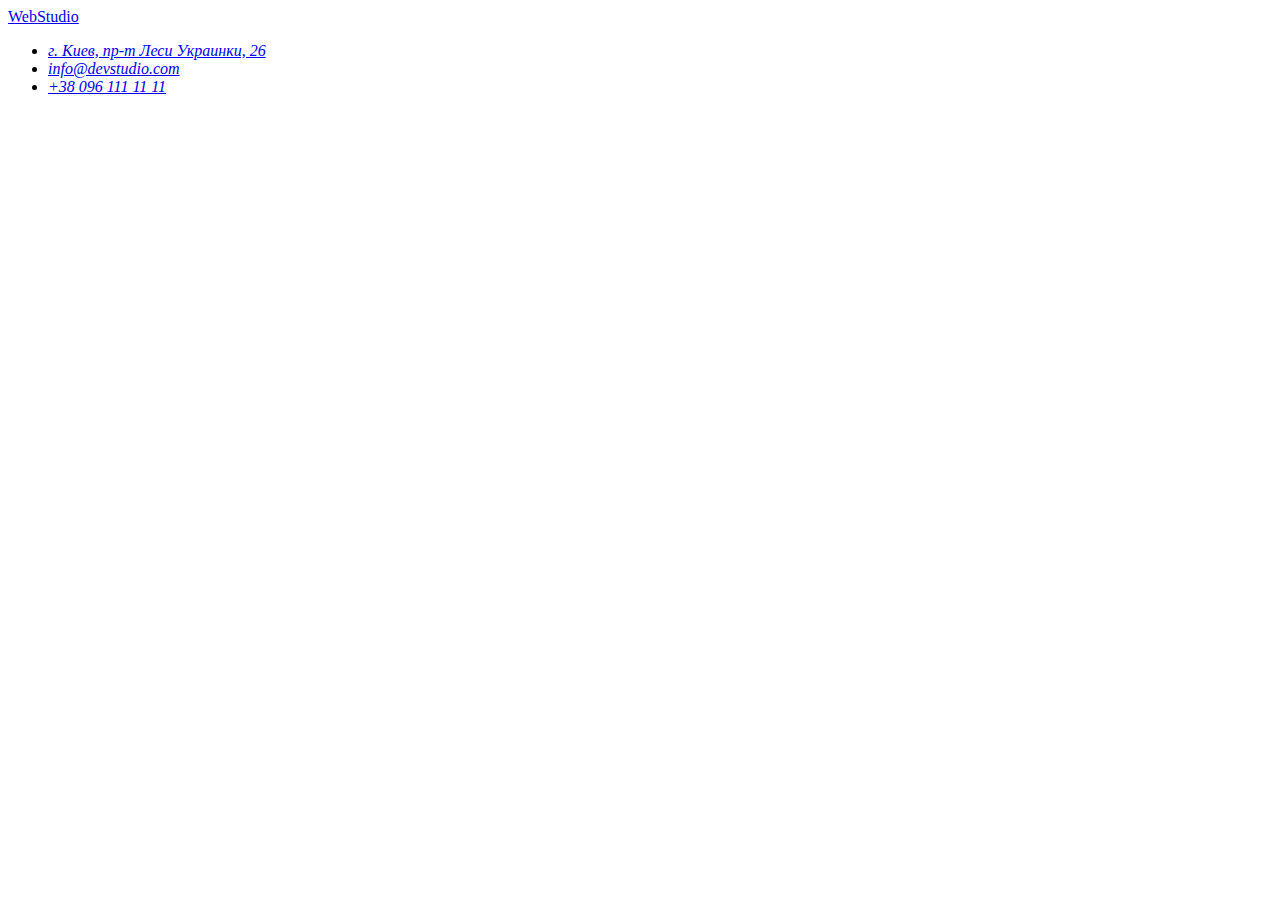
==== portfolio.html @ d76a7198 "Формує репозиторій 2 ДЗ, добавляє сторінку Портфолио" ====
<!DOCTYPE html>
<html lang="ru">

<head>
    <meta charset="UTF-8">
    <link rel="stylesheet" href="./css/styles.css" />
    <meta http-equiv="X-UA-Compatible" content="IE=edge">
    <meta name="viewport" content="width=device-width, initial-scale=1.0">
    <title>Веб-студия</title>
</head>


    <footer>
        <a href="index.html">WebStudio</a>
        <address>
            <ul>
                <li>
                    <a href="https://goo.gl/maps/eZaEBdZkiq7512ZRA">г. Киев, пр-т Леси Украинки, 26</a>
                </li>
                <li>
                    <a href="mailto:info@devstudio.com">info@devstudio.com</a>
                </li>
                <li>
                    <a href="tel:+380961111111">+38 096 111 11 11</a>
                </li>
            </ul>
        </address>
    </footer>
    </body>
    
    </html>
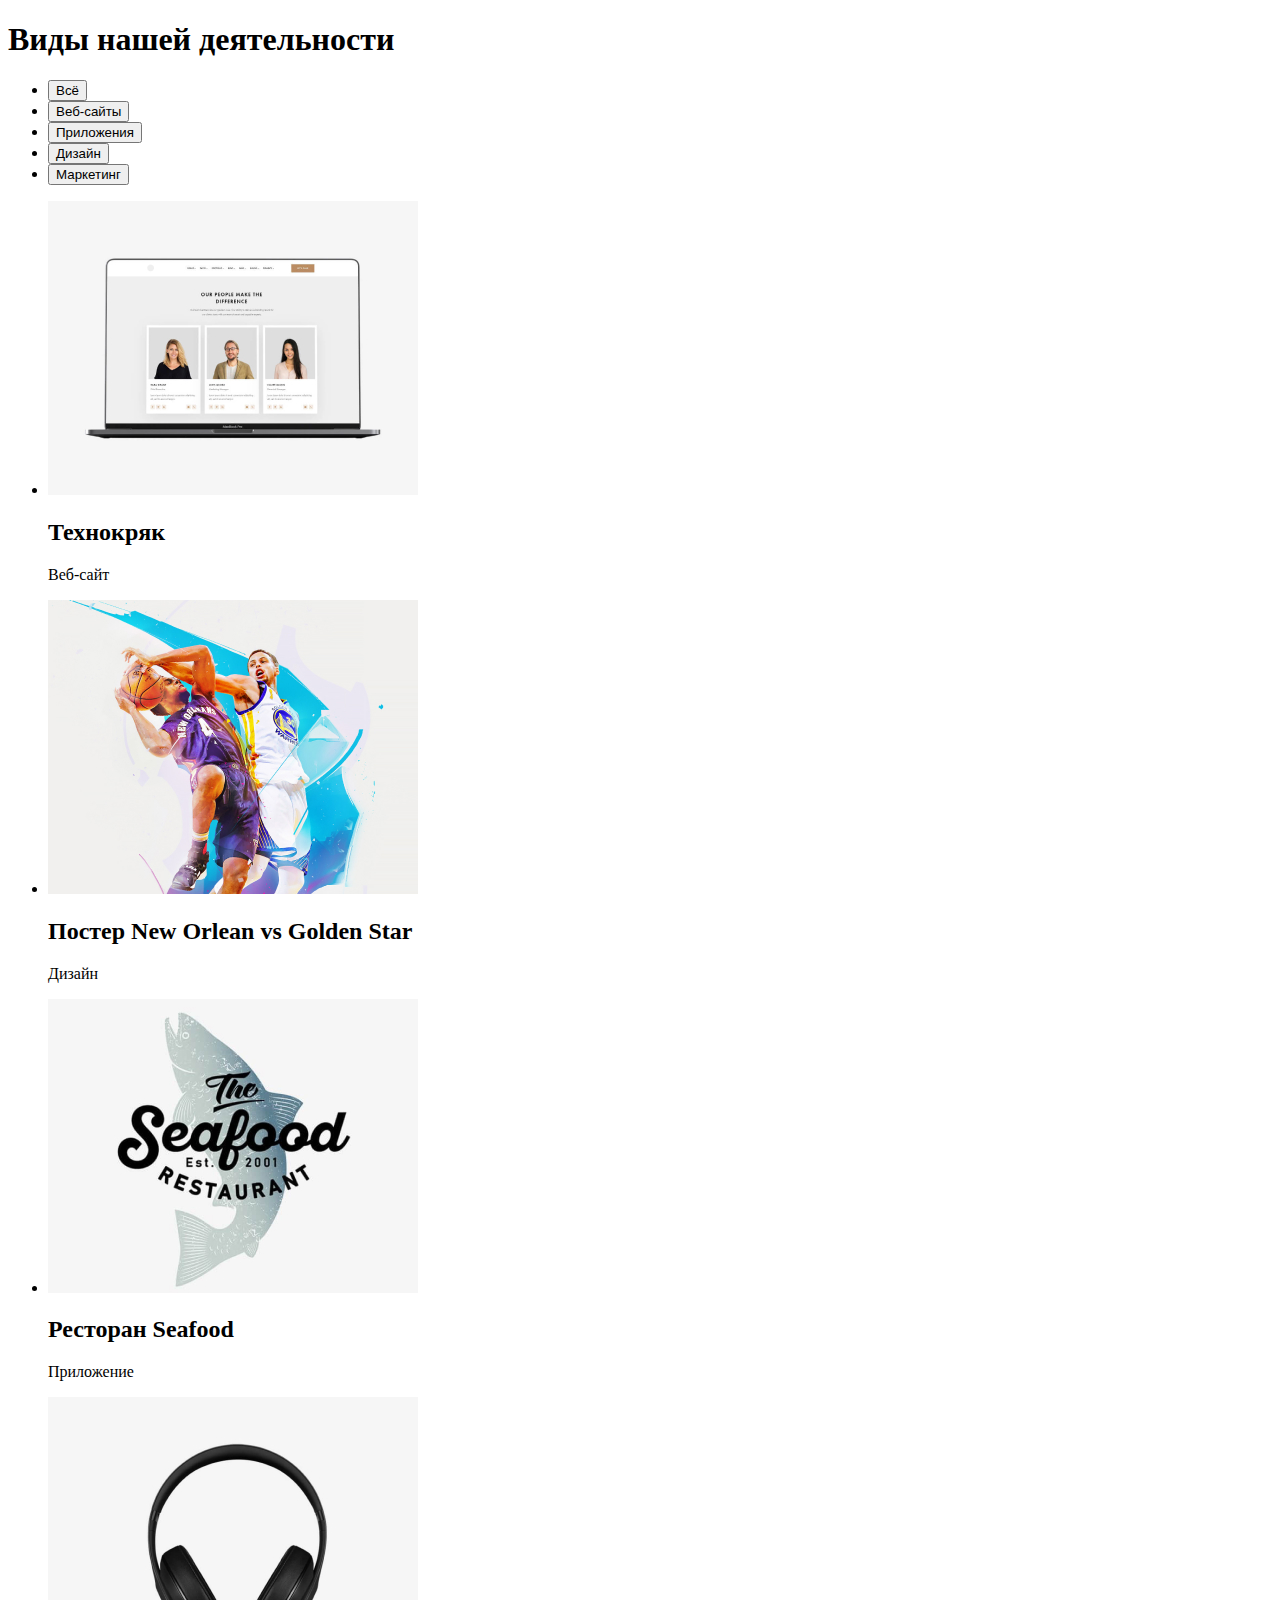
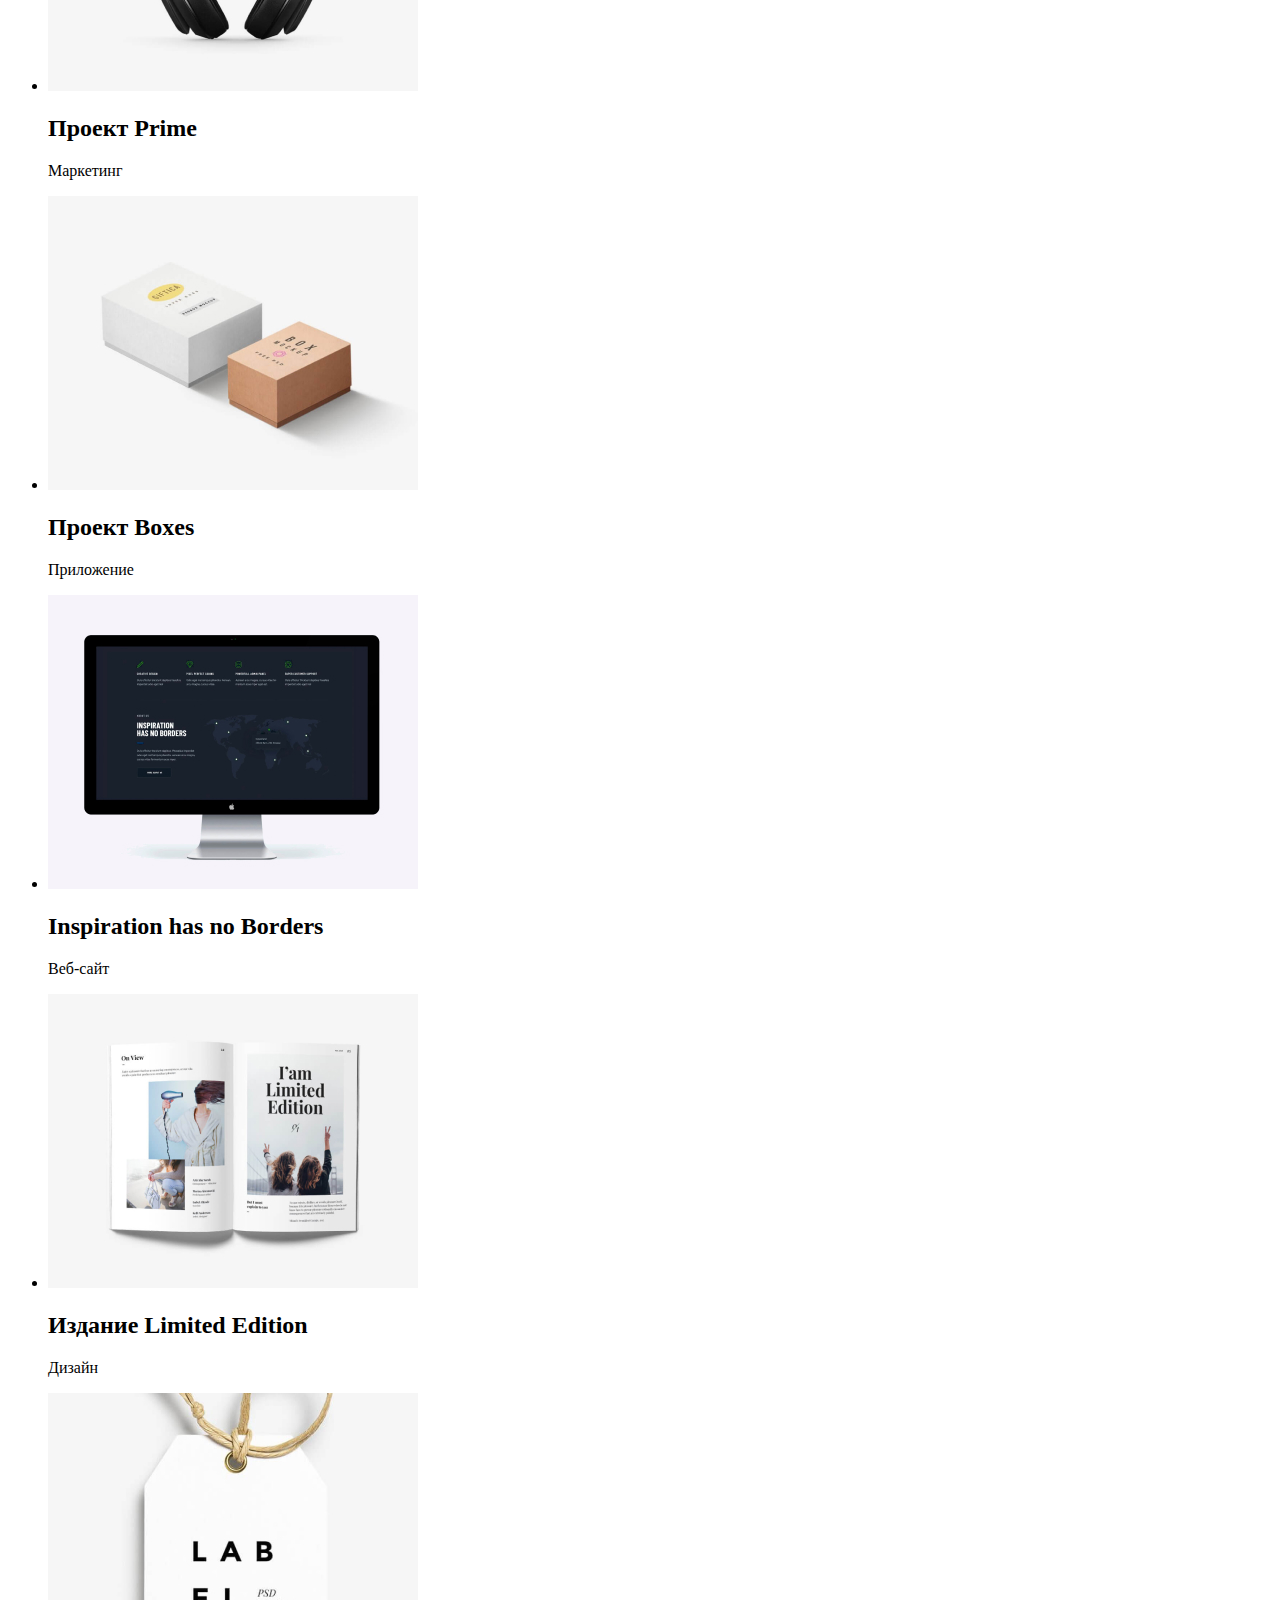
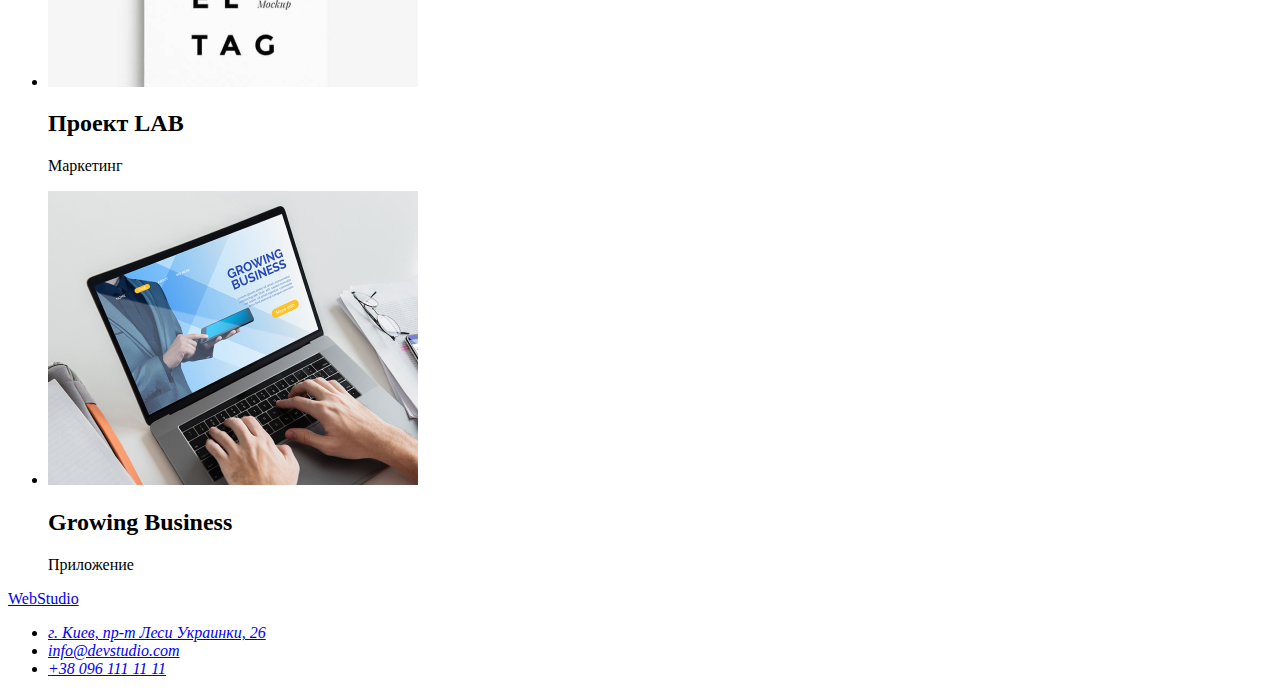
==== commit a1ed474c: "Робить розмітку HTML сторінки Portfolio" ====
--- a/portfolio.html
+++ b/portfolio.html
@@ -9,6 +9,69 @@
     <title>Веб-студия</title>
 </head>
 
+<body>
+    <main>
+        <!-- Секция видов работ -->
+        <section>
+            <h1>
+                Виды нашей деятельности
+            </h1>
+            <ul>
+                <li><button type="button">Всё</button></li>
+                <li><button type="button">Веб-сайты</button></li>
+                <li><button type="button">Приложения</button></li>
+                <li><button type="button">Дизайн</button></li>
+                <li><button type="button">Маркетинг</button></li>
+            </ul>
+        <ul>
+            <li>
+                <img src="./images/projects-photo/img1.jpg" alt="Страница веб-сайта Технокряк" width=370>
+                <h2>Технокряк</h2>
+                <p>Веб-сайт</p>
+            </li>
+            <li>
+                <img src="./images/projects-photo/img2.jpg" alt="Постер New Orlean vs Golden Star" width=370>
+                <h2>Постер <span lang="en">New Orlean vs Golden Star</span></h2>
+                <p>Дизайн</p>
+            </li>
+            <li>
+                <img src="./images/projects-photo/img3.jpg" alt="Ресторан Seafood" width=370>
+                <h2>Ресторан <span lang="en">Seafood</span></h2>
+                <p>Приложение</p>
+            </li>
+            <li>
+                <img src="./images/projects-photo/img4.jpg" alt="Фото Проект Prime" width=370>
+                <h2>Проект <span lang="en">Prime</span></h2>
+                <p>Маркетинг</p>
+            </li>
+            <li>
+                <img src="./images/projects-photo/img5.jpg" alt="Фото Проект Boxes" width=370>
+                <h2>Проект <span lang="en">Boxes</span></h2>
+                <p>Приложение</p>
+            </li>
+            <li>
+                <img src="./images/projects-photo/img6.jpg" alt="Фото веб-сайта Inspiration has no Borders" width=370>
+                <h2 lang="en">Inspiration has no Borders</h2>
+                <p>Веб-сайт</p>
+            </li>
+            <li>
+                <img src="./images/projects-photo/img7.jpg" alt="Фото Издание Limited Edition" width=370>
+                <h2>Издание <span lang="en">Limited Edition</span></h2>
+                <p>Дизайн</p>
+            </li>
+            <li>
+                <img src="./images/projects-photo/img8.jpg" alt="Фото Проект LAB" width=370>
+                <h2>Проект <span lang="en">LAB</span></h2>
+                <p>Маркетинг</p>
+            </li>
+            <li>
+                <img src="./images/projects-photo/img9.jpg" alt="Фото Growing Business" width=370>
+                <h2 lang="en">Growing Business</h2>
+                <p>Приложение</p>
+            </li>
+        </ul>
+        </section>
+    </main>
 
     <footer>
         <a href="index.html">WebStudio</a>
@@ -26,6 +89,6 @@
             </ul>
         </address>
     </footer>
-    </body>
-    
-    </html>+</body>
+
+</html>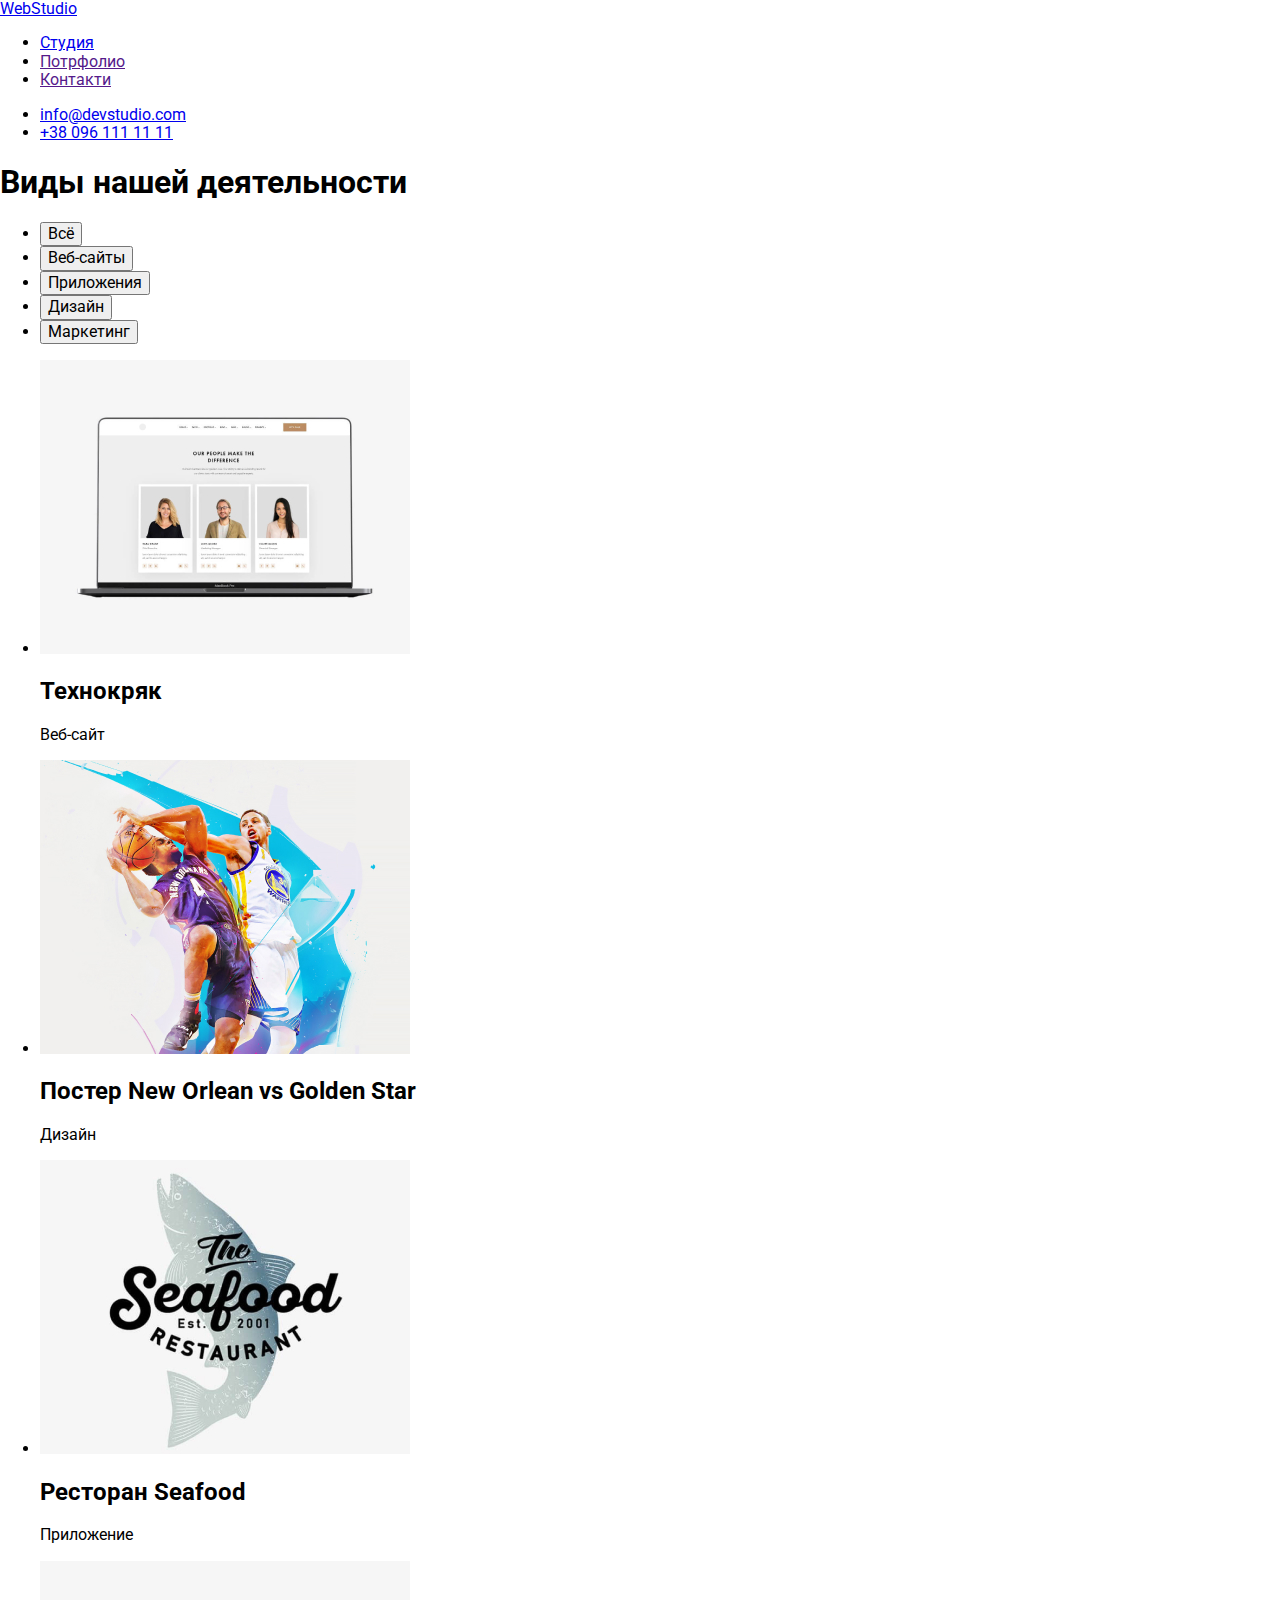
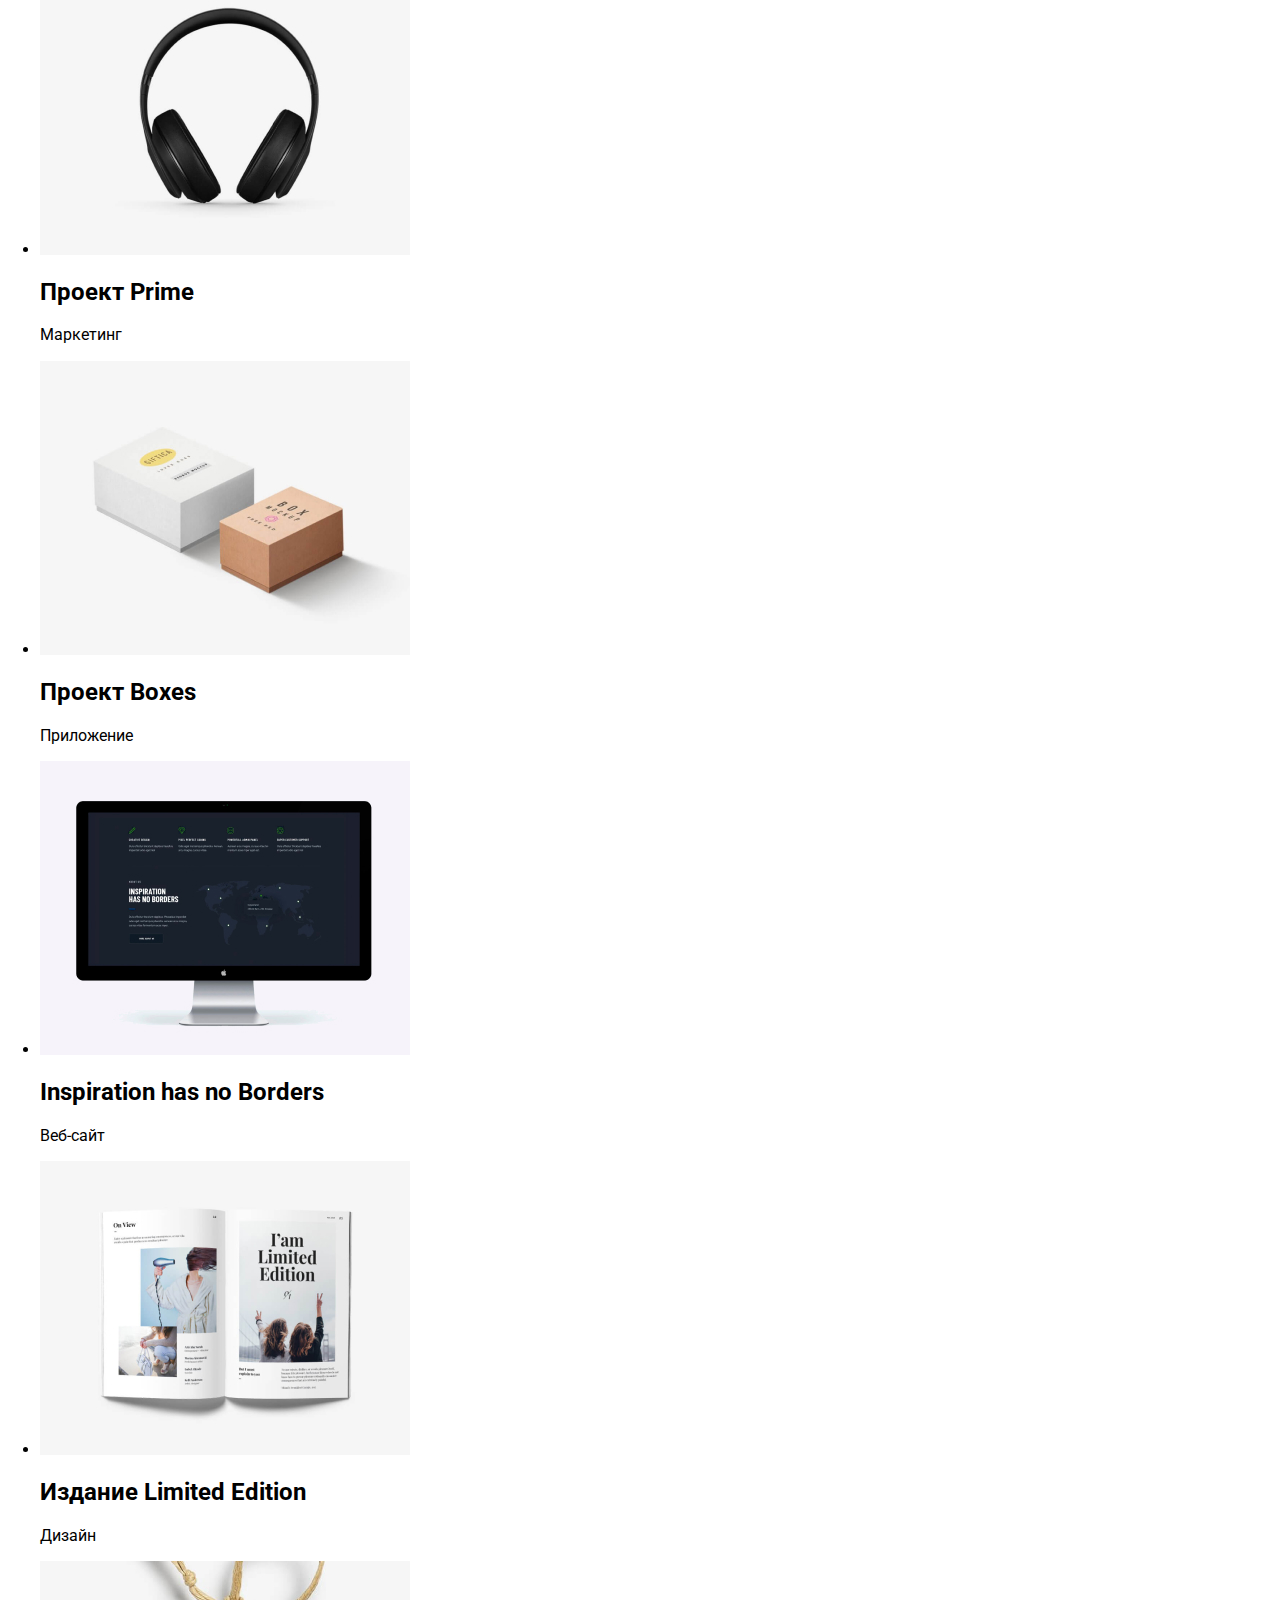
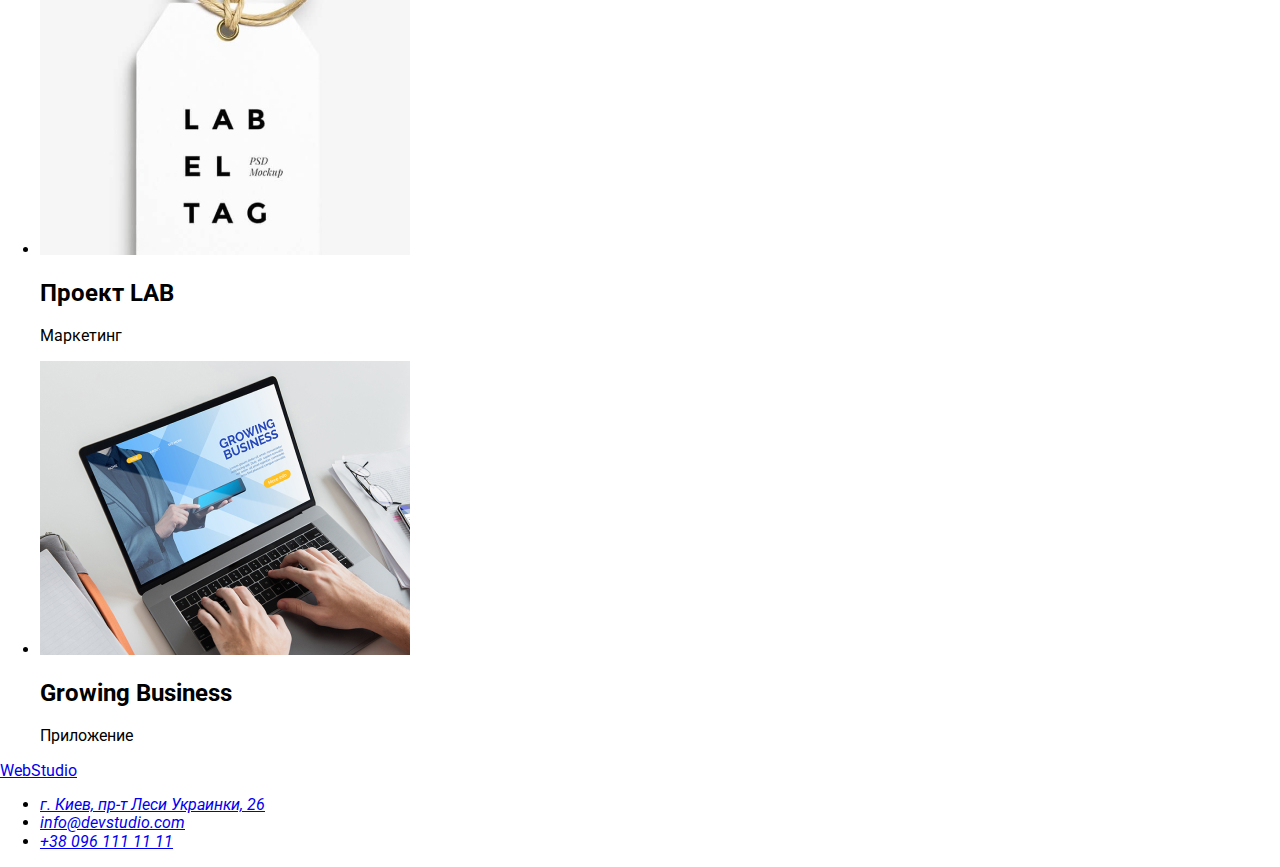
==== commit b5d880cd: "Підключає шрифти, додає root" ====
--- a/portfolio.html
+++ b/portfolio.html
@@ -6,10 +6,34 @@
     <link rel="stylesheet" href="./css/styles.css" />
     <meta http-equiv="X-UA-Compatible" content="IE=edge">
     <meta name="viewport" content="width=device-width, initial-scale=1.0">
-    <title>Веб-студия</title>
+    <title>Портфолио</title>
+    <link rel="preconnect" href="https://fonts.gstatic.com">
+    <link
+        href="https://fonts.googleapis.com/css2?family=Raleway:wght@700&family=Roboto:wght@400;500;700;900&display=swap"
+        rel="stylesheet">
+    <link rel="stylesheet" href="https://cdnjs.cloudflare.com/ajax/libs/modern-normalize/1.0.0/modern-normalize.css">
+    <link rel="stylesheet" href="./css/styles.css">
 </head>
 
 <body>
+    <header>
+        <nav>
+            <a href="index.html" class="logo-text">WebStudio</a>
+            <ul>
+                <li><a href="index.html">Студия</a></li>
+                <li><a href="">Потрфолио</a></li>
+                <li><a href="">Контакти</a></li>
+            </ul>
+        </nav>
+        <ul>
+            <li>
+                <a href="mailto:info@devstudio.com">info@devstudio.com </a>
+            </li>
+            <li>
+                <a href="tel:+380961111111"> +38 096 111 11 11</a>
+            </li>
+        </ul>
+    </header>
     <main>
         <!-- Секция видов работ -->
         <section>
--- a/css/styles.css
+++ b/css/styles.css
@@ -0,0 +1,15 @@
+:root {
+  --main-font: 'Roboto', sans-serif;
+  --logo-font: 'Raleway', sans-serif;
+  --main-text-color: #212121;
+  --alter-text-color: #ffff;
+  --parag-text-color: #757575;
+  --hov-text-color: #2196f3;
+  --dark-backgr-color: #2f303a;
+  --button-backgr-color: #f5f4fa;
+  --hov-button-backgr-color: #2196f3;
+}
+
+body {
+  font-family: var(--main-font);
+}
--- a/css/styles.css
+++ b/css/styles.css
@@ -0,0 +1,15 @@
+:root {
+  --main-font: 'Roboto', sans-serif;
+  --logo-font: 'Raleway', sans-serif;
+  --main-text-color: #212121;
+  --alter-text-color: #ffff;
+  --parag-text-color: #757575;
+  --hov-text-color: #2196f3;
+  --dark-backgr-color: #2f303a;
+  --button-backgr-color: #f5f4fa;
+  --hov-button-backgr-color: #2196f3;
+}
+
+body {
+  font-family: var(--main-font);
+}
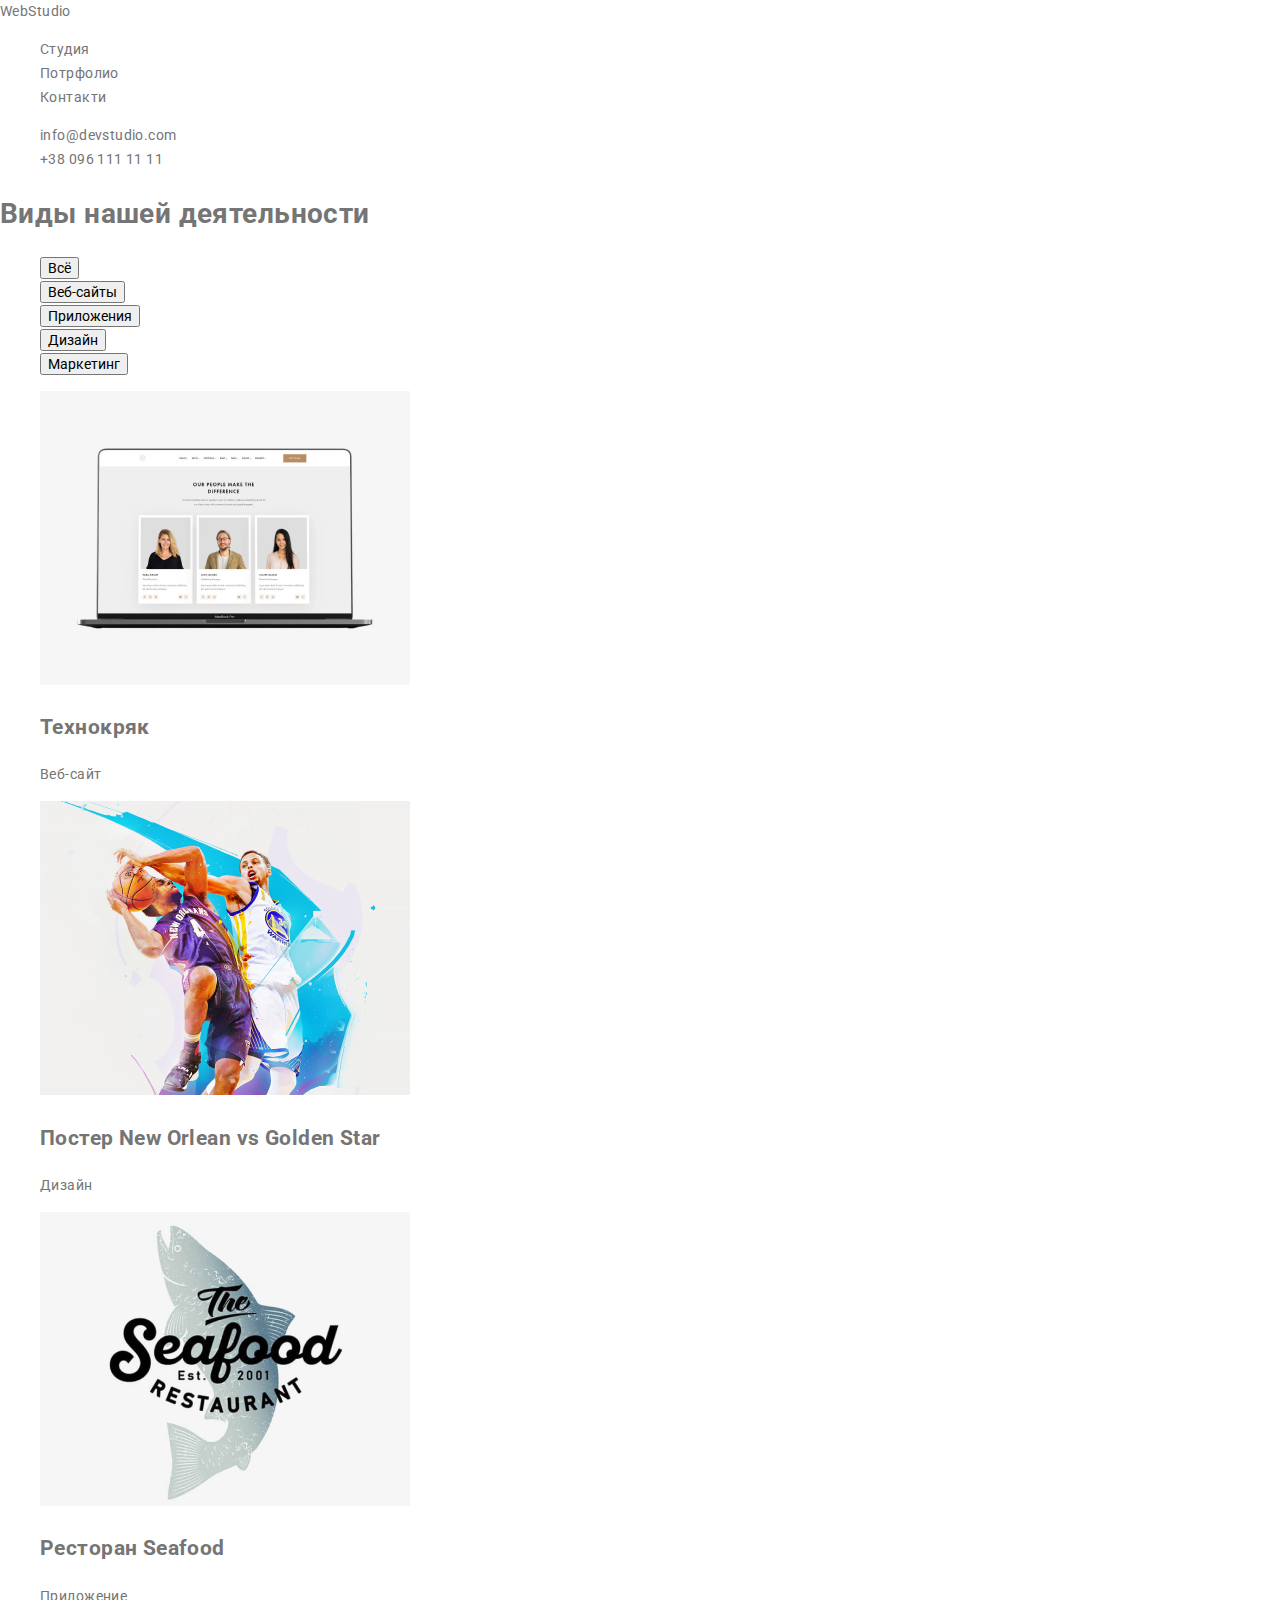
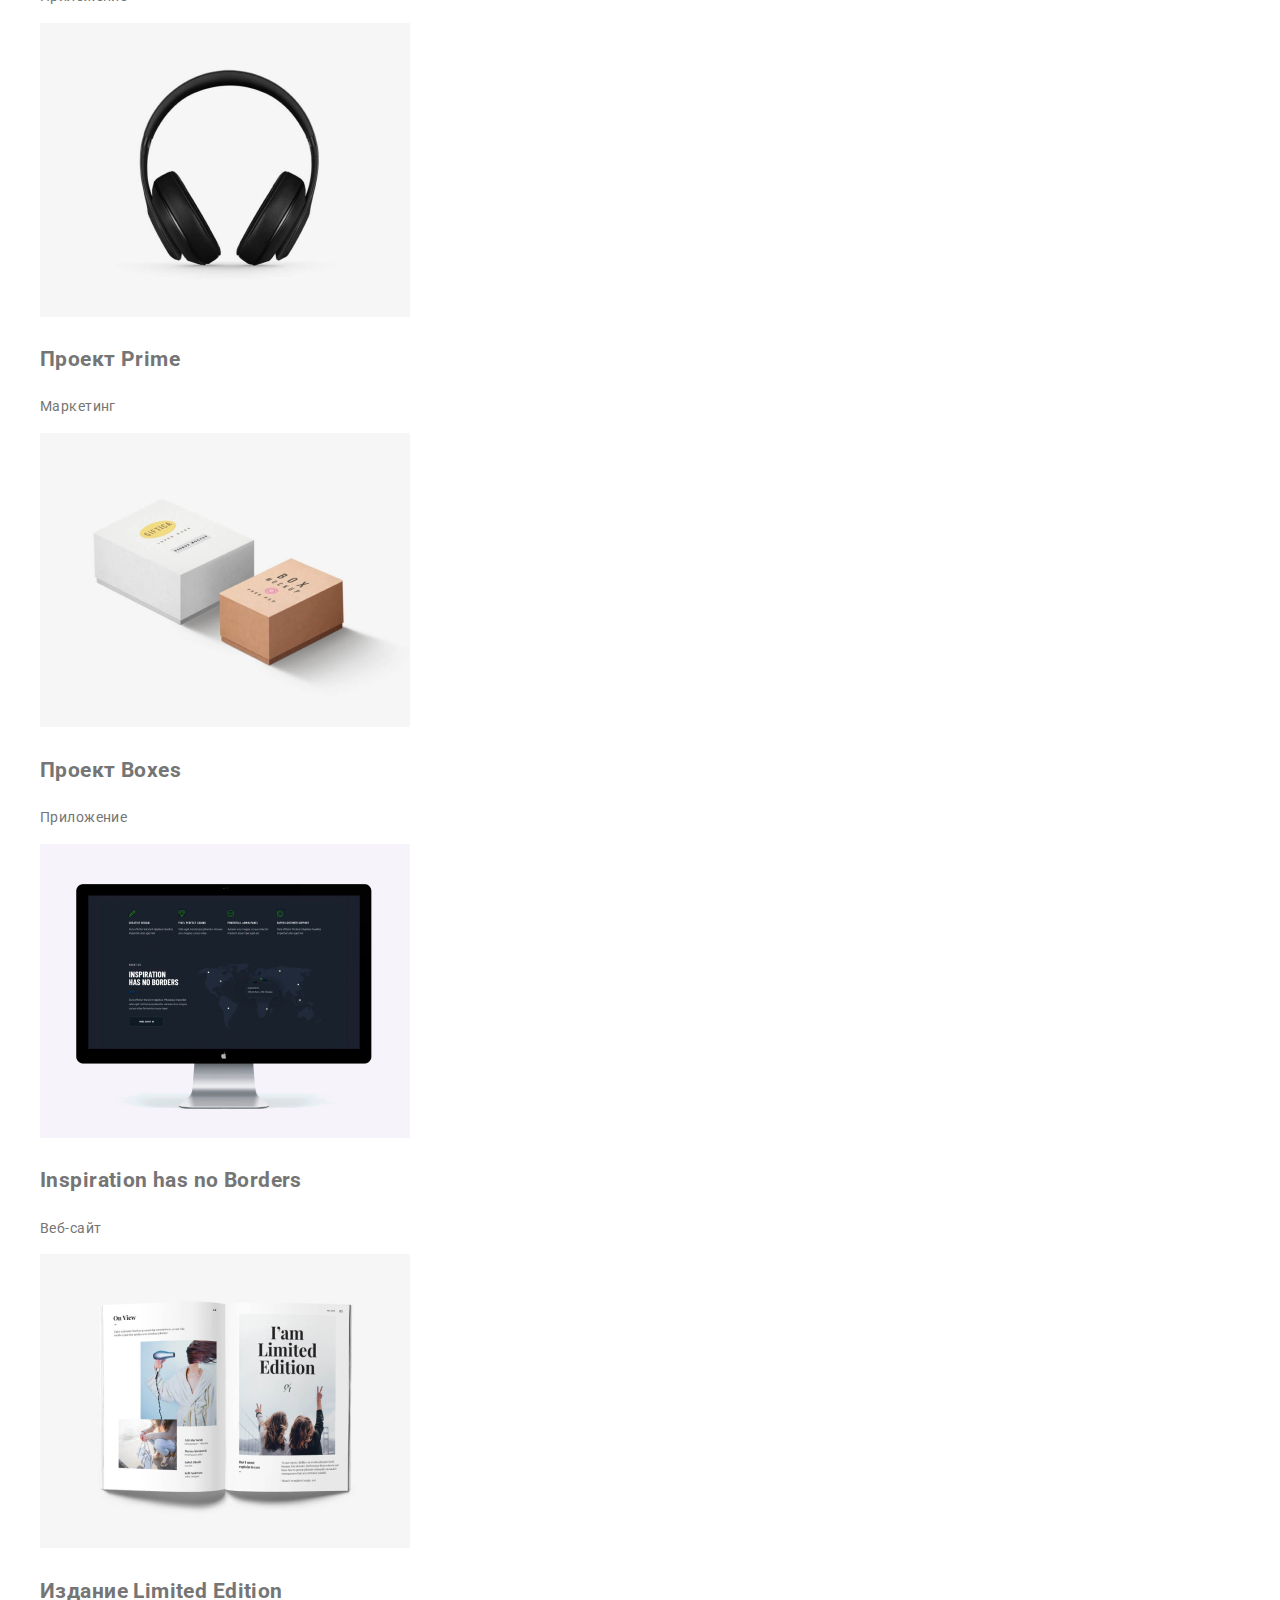
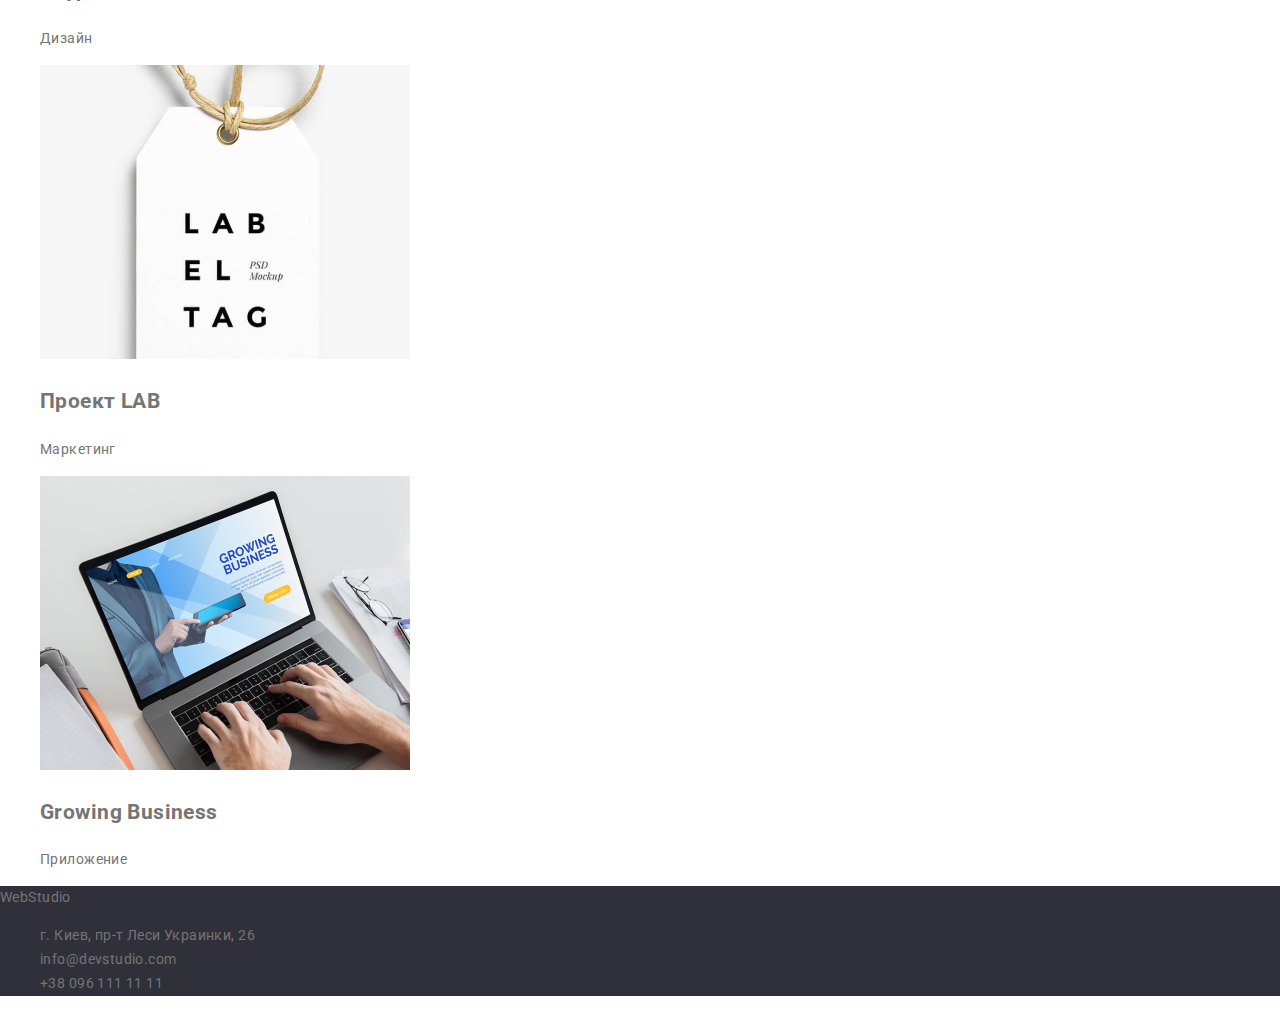
==== commit 2cb97463: "Додає оформлення сторінки index" ====
--- a/portfolio.html
+++ b/portfolio.html
@@ -18,19 +18,19 @@
 <body>
     <header>
         <nav>
-            <a href="index.html" class="logo-text">WebStudio</a>
-            <ul>
-                <li><a href="index.html">Студия</a></li>
-                <li><a href="">Потрфолио</a></li>
-                <li><a href="">Контакти</a></li>
+            <a class="link" href="index.html" class="logo-text">WebStudio</a>
+            <ul class="list">
+                <li><a class="link link-accent" href="index.html">Студия</a></li>
+                <li><a class="link link-accent" href="">Потрфолио</a></li>
+                <li><a class="link link-accent" href="">Контакти</a></li>
             </ul>
         </nav>
-        <ul>
+        <ul class="list">
             <li>
-                <a href="mailto:info@devstudio.com">info@devstudio.com </a>
+                <a class="link link-accent" href="mailto:info@devstudio.com">info@devstudio.com </a>
             </li>
             <li>
-                <a href="tel:+380961111111"> +38 096 111 11 11</a>
+                <a class="link link-accent" href="tel:+380961111111"> +38 096 111 11 11</a>
             </li>
         </ul>
     </header>
@@ -40,14 +40,14 @@
             <h1>
                 Виды нашей деятельности
             </h1>
-            <ul>
+            <ul class="list">
                 <li><button type="button">Всё</button></li>
                 <li><button type="button">Веб-сайты</button></li>
                 <li><button type="button">Приложения</button></li>
                 <li><button type="button">Дизайн</button></li>
                 <li><button type="button">Маркетинг</button></li>
             </ul>
-        <ul>
+        <ul class="list">
             <li>
                 <img src="./images/projects-photo/img1.jpg" alt="Страница веб-сайта Технокряк" width=370>
                 <h2>Технокряк</h2>
@@ -97,18 +97,18 @@
         </section>
     </main>
 
-    <footer>
-        <a href="index.html">WebStudio</a>
+    <footer class="footer-section">
+        <a class="link" href="index.html">WebStudio</a>
         <address>
-            <ul>
+            <ul class="list">
                 <li>
-                    <a href="https://goo.gl/maps/eZaEBdZkiq7512ZRA">г. Киев, пр-т Леси Украинки, 26</a>
+                    <a class="link" href="https://goo.gl/maps/eZaEBdZkiq7512ZRA">г. Киев, пр-т Леси Украинки, 26</a>
                 </li>
                 <li>
-                    <a href="mailto:info@devstudio.com">info@devstudio.com</a>
+                    <a class="link" href="mailto:info@devstudio.com">info@devstudio.com</a>
                 </li>
                 <li>
-                    <a href="tel:+380961111111">+38 096 111 11 11</a>
+                    <a class="link" href="tel:+380961111111">+38 096 111 11 11</a>
                 </li>
             </ul>
         </address>
--- a/css/styles.css
+++ b/css/styles.css
@@ -12,4 +12,64 @@
 
 body {
   font-family: var(--main-font);
+  font-size: 14px;
+  line-height: 1.71;
+  letter-spacing: 0.03em;
+  color: var(--parag-text-color);
 }
+
+.link {
+  color: inherit;
+  text-decoration: none;
+  font-style: normal;
+}
+
+.link-accent:hover,
+.link-accent:focus {
+  color: var(--hov-text-color);
+}
+
+.list {
+  list-style: none;
+}
+
+.main-title-text {
+  font-weight: 900;
+  font-size: 44px;
+  line-height: 1.36;
+  text-align: center;
+  letter-spacing: 0.06em;
+  text-transform: uppercase;
+  color: var(--alter-text-color);
+}
+
+.title-text {
+  font-size: 36px;
+  line-height: 1.16;
+  text-align: center;
+  letter-spacing: 0.03em;
+  color: var(--main-text-color);
+}
+
+.sub-title-text {
+  font-size: 14px;
+  line-height: 1.14;
+  letter-spacing: 0.03em;
+  text-transform: uppercase;
+  color: var(--main-text-color);
+}
+
+.section-hero {
+  background-color: var(--dark-backgr-color);
+}
+.footer-section {
+  background-color: var(--dark-backgr-color);
+}
+.team-name-text {
+  font-weight: 500;
+  font-size: 16px;
+  line-height: 1.19;
+  text-align: center;
+  letter-spacing: 0.03em;
+  color: var(--main-text-color);
+}
--- a/css/styles.css
+++ b/css/styles.css
@@ -12,4 +12,64 @@
 
 body {
   font-family: var(--main-font);
+  font-size: 14px;
+  line-height: 1.71;
+  letter-spacing: 0.03em;
+  color: var(--parag-text-color);
 }
+
+.link {
+  color: inherit;
+  text-decoration: none;
+  font-style: normal;
+}
+
+.link-accent:hover,
+.link-accent:focus {
+  color: var(--hov-text-color);
+}
+
+.list {
+  list-style: none;
+}
+
+.main-title-text {
+  font-weight: 900;
+  font-size: 44px;
+  line-height: 1.36;
+  text-align: center;
+  letter-spacing: 0.06em;
+  text-transform: uppercase;
+  color: var(--alter-text-color);
+}
+
+.title-text {
+  font-size: 36px;
+  line-height: 1.16;
+  text-align: center;
+  letter-spacing: 0.03em;
+  color: var(--main-text-color);
+}
+
+.sub-title-text {
+  font-size: 14px;
+  line-height: 1.14;
+  letter-spacing: 0.03em;
+  text-transform: uppercase;
+  color: var(--main-text-color);
+}
+
+.section-hero {
+  background-color: var(--dark-backgr-color);
+}
+.footer-section {
+  background-color: var(--dark-backgr-color);
+}
+.team-name-text {
+  font-weight: 500;
+  font-size: 16px;
+  line-height: 1.19;
+  text-align: center;
+  letter-spacing: 0.03em;
+  color: var(--main-text-color);
+}
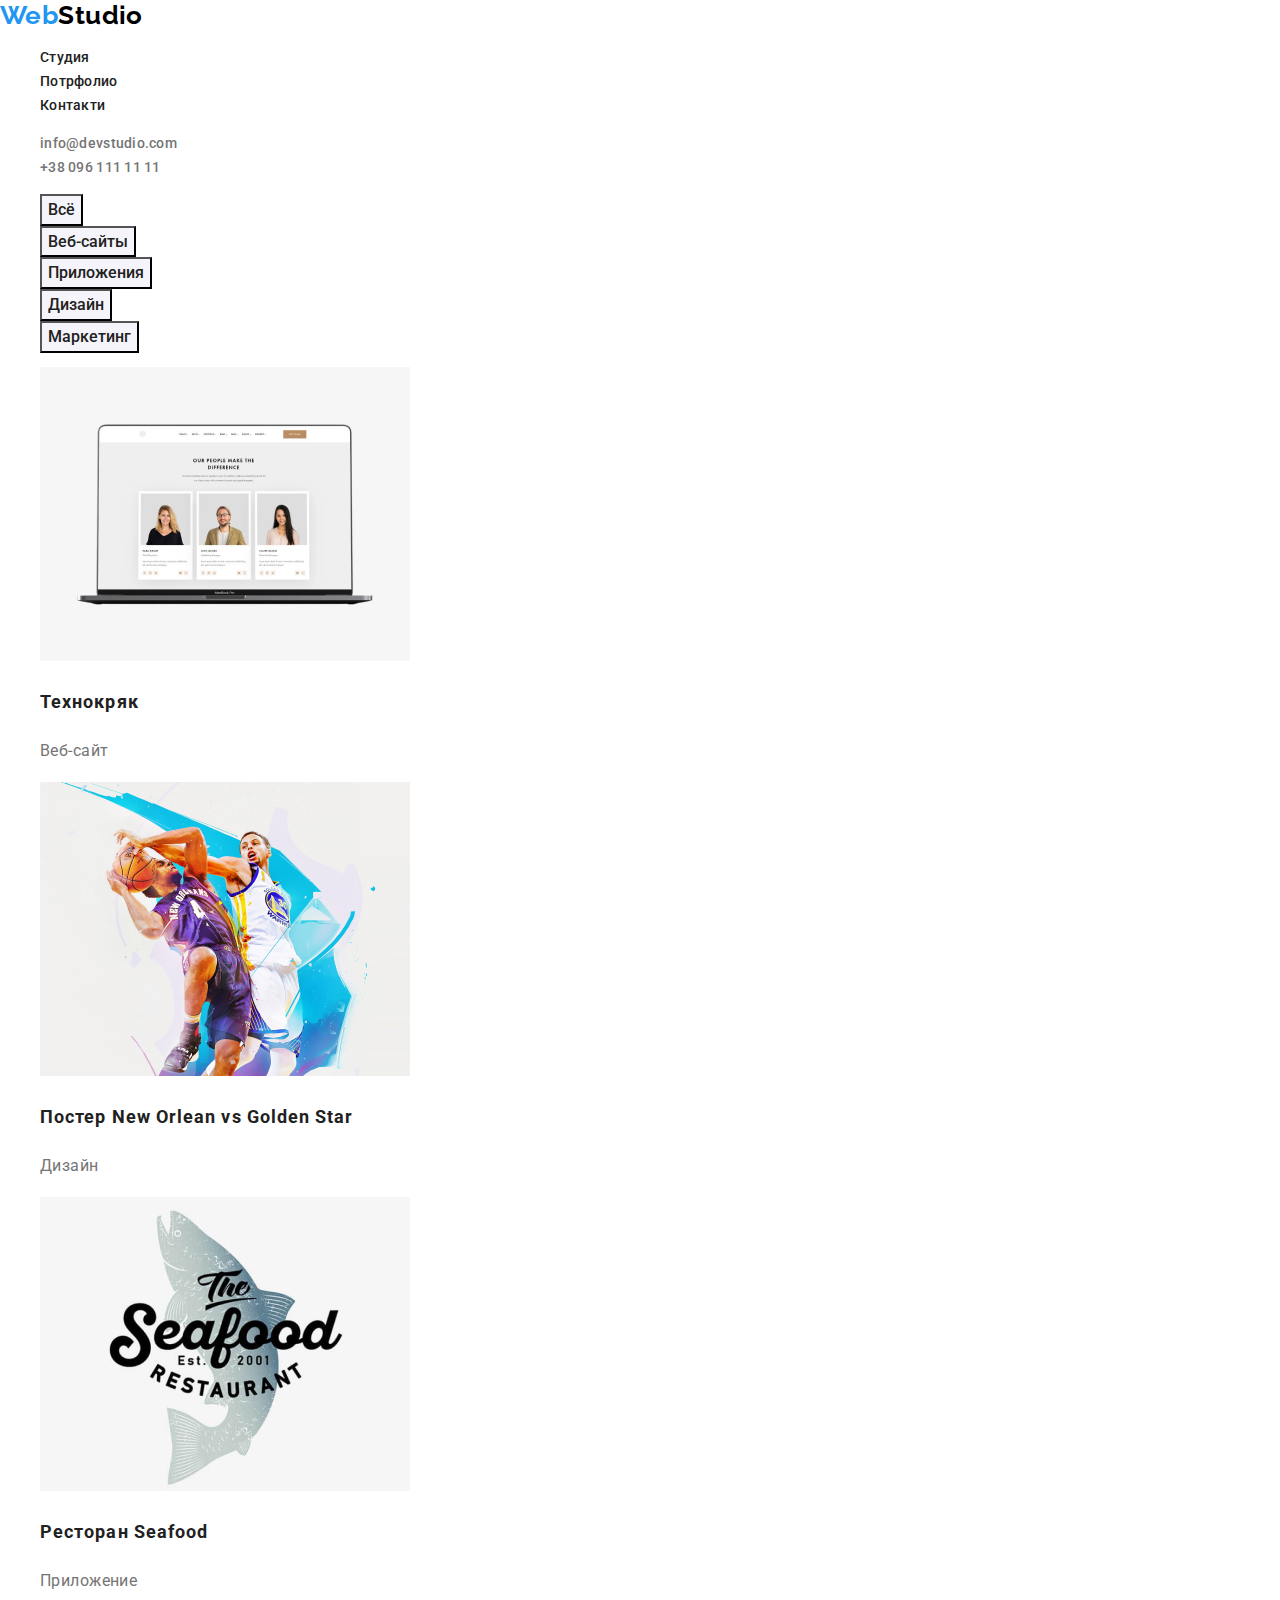
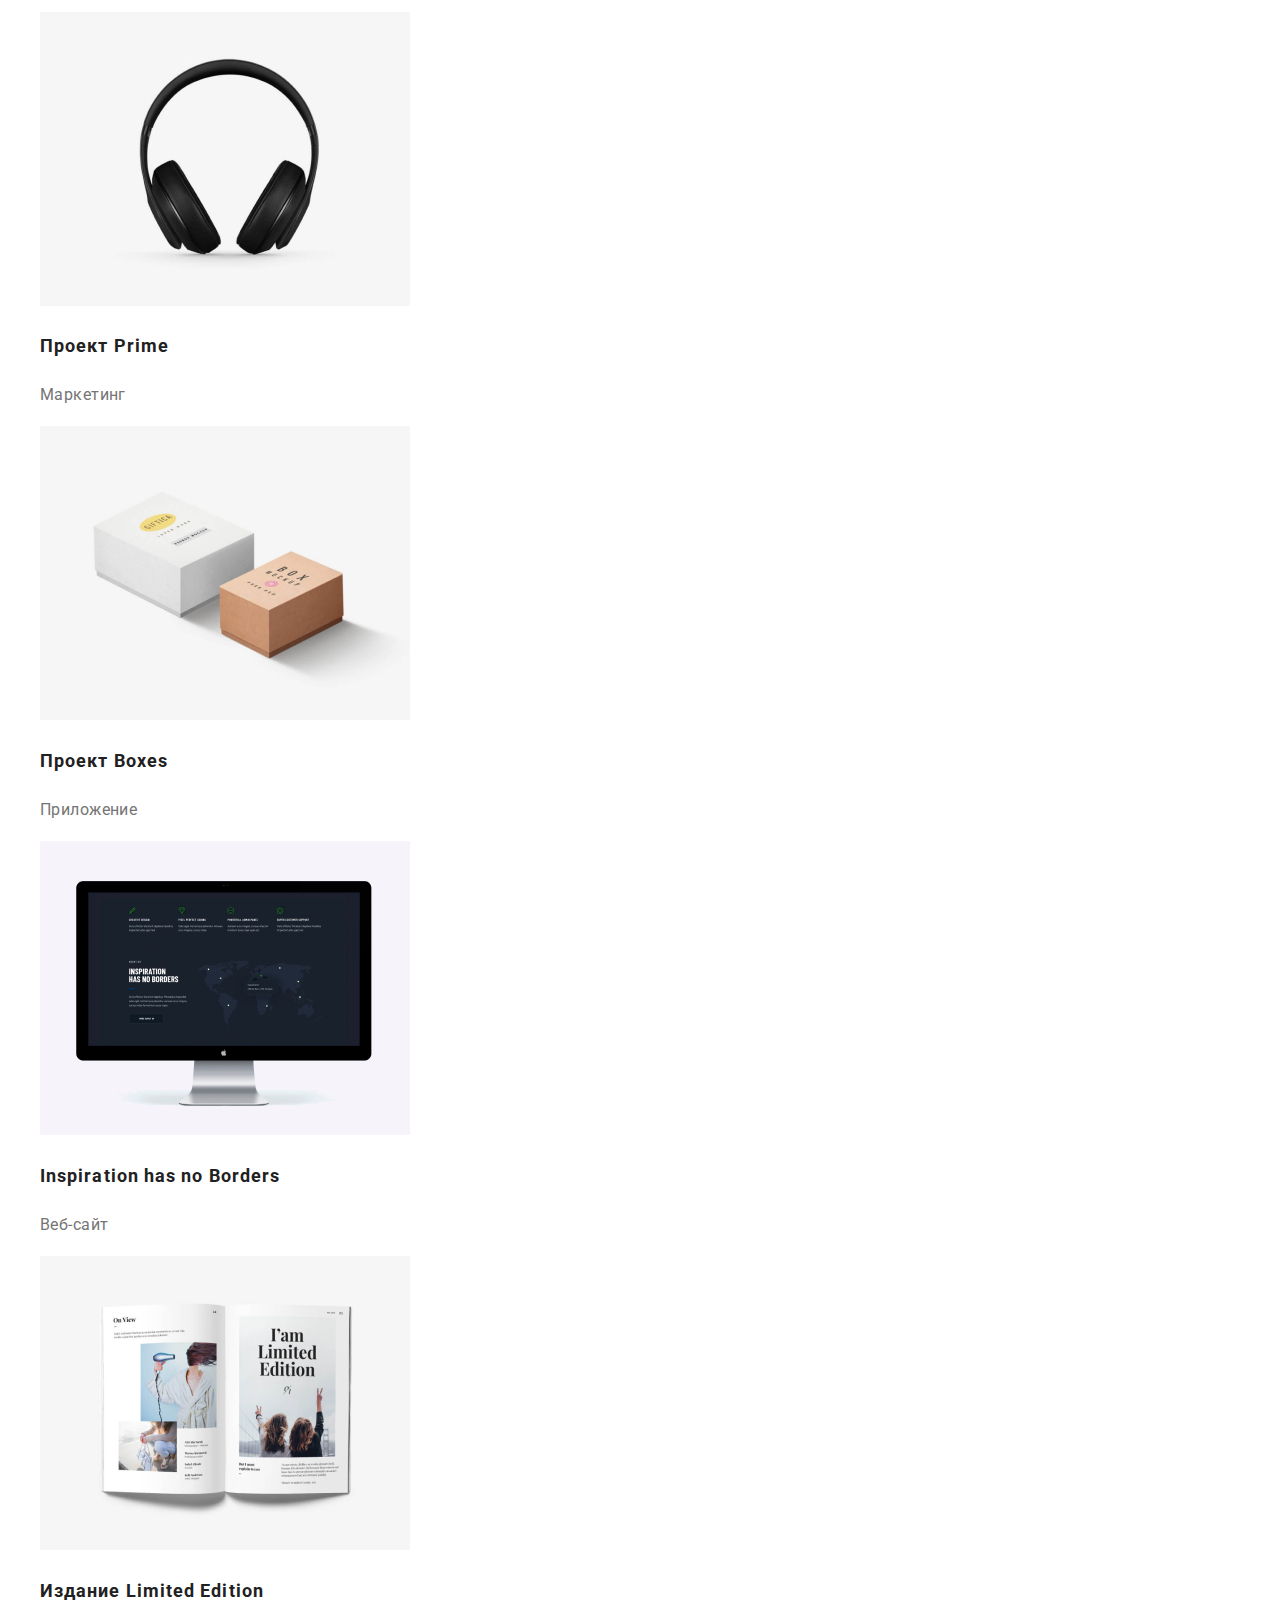
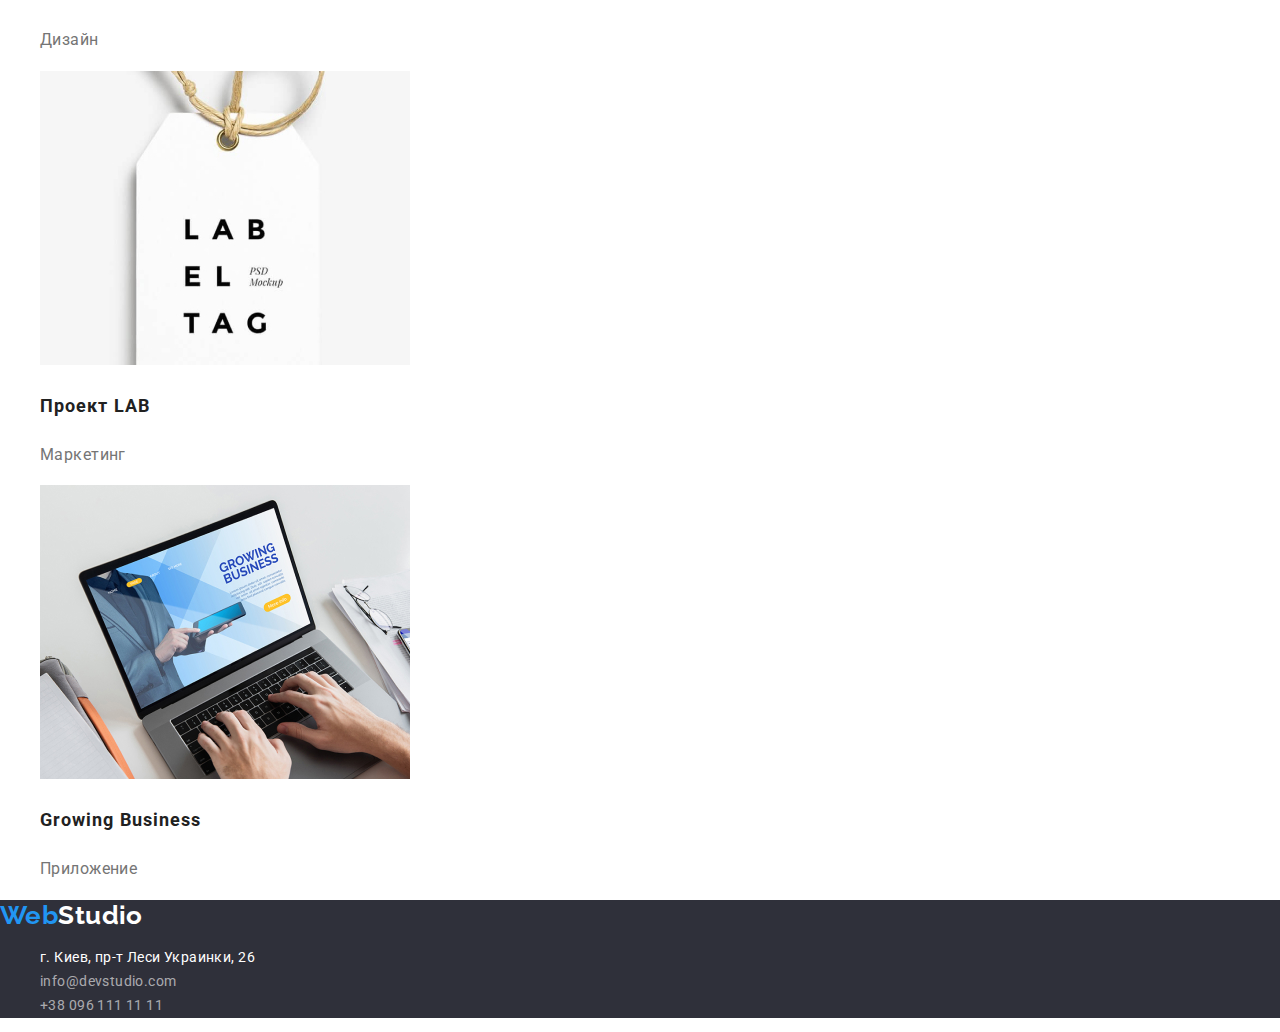
==== commit 17f988a3: "Завершує ДЗ2" ====
--- a/portfolio.html
+++ b/portfolio.html
@@ -11,6 +11,8 @@
     <link
         href="https://fonts.googleapis.com/css2?family=Raleway:wght@700&family=Roboto:wght@400;500;700;900&display=swap"
         rel="stylesheet">
+    <link rel="preconnect" href="https://fonts.gstatic.com">
+    <link href="https://fonts.googleapis.com/css2?family=Raleway:wght@700&display=swap" rel="stylesheet">
     <link rel="stylesheet" href="https://cdnjs.cloudflare.com/ajax/libs/modern-normalize/1.0.0/modern-normalize.css">
     <link rel="stylesheet" href="./css/styles.css">
 </head>
@@ -18,7 +20,7 @@
 <body>
     <header>
         <nav>
-            <a class="link" href="index.html" class="logo-text">WebStudio</a>
+            <a class="link logo-text" href="index.html">Web<span class="logo-item">Studio</span></a>
             <ul class="list">
                 <li><a class="link link-accent" href="index.html">Студия</a></li>
                 <li><a class="link link-accent" href="">Потрфолио</a></li>
@@ -27,88 +29,90 @@
         </nav>
         <ul class="list">
             <li>
-                <a class="link link-accent" href="mailto:info@devstudio.com">info@devstudio.com </a>
+                <a class="link link-accent link-address" href="mailto:info@devstudio.com">info@devstudio.com </a>
             </li>
             <li>
-                <a class="link link-accent" href="tel:+380961111111"> +38 096 111 11 11</a>
+                <a class="link link-accent link-address" href="tel:+380961111111"> +38 096 111 11 11</a>
             </li>
         </ul>
     </header>
     <main>
         <!-- Секция видов работ -->
         <section>
-            <h1>
+            <h1 class="visually-hidden">
                 Виды нашей деятельности
             </h1>
             <ul class="list">
-                <li><button type="button">Всё</button></li>
-                <li><button type="button">Веб-сайты</button></li>
-                <li><button type="button">Приложения</button></li>
-                <li><button type="button">Дизайн</button></li>
-                <li><button type="button">Маркетинг</button></li>
+                <li><button type="button" class="button-portfolio">Всё</button></li>
+                <li><button type="button" class="button-portfolio">Веб-сайты</button></li>
+                <li><button type="button" class="button-portfolio">Приложения</button></li>
+                <li><button type="button" class="button-portfolio">Дизайн</button></li>
+                <li><button type="button" class="button-portfolio">Маркетинг</button></li>
             </ul>
-        <ul class="list">
-            <li>
-                <img src="./images/projects-photo/img1.jpg" alt="Страница веб-сайта Технокряк" width=370>
-                <h2>Технокряк</h2>
-                <p>Веб-сайт</p>
-            </li>
-            <li>
-                <img src="./images/projects-photo/img2.jpg" alt="Постер New Orlean vs Golden Star" width=370>
-                <h2>Постер <span lang="en">New Orlean vs Golden Star</span></h2>
-                <p>Дизайн</p>
-            </li>
-            <li>
-                <img src="./images/projects-photo/img3.jpg" alt="Ресторан Seafood" width=370>
-                <h2>Ресторан <span lang="en">Seafood</span></h2>
-                <p>Приложение</p>
-            </li>
-            <li>
-                <img src="./images/projects-photo/img4.jpg" alt="Фото Проект Prime" width=370>
-                <h2>Проект <span lang="en">Prime</span></h2>
-                <p>Маркетинг</p>
-            </li>
-            <li>
-                <img src="./images/projects-photo/img5.jpg" alt="Фото Проект Boxes" width=370>
-                <h2>Проект <span lang="en">Boxes</span></h2>
-                <p>Приложение</p>
-            </li>
-            <li>
-                <img src="./images/projects-photo/img6.jpg" alt="Фото веб-сайта Inspiration has no Borders" width=370>
-                <h2 lang="en">Inspiration has no Borders</h2>
-                <p>Веб-сайт</p>
-            </li>
-            <li>
-                <img src="./images/projects-photo/img7.jpg" alt="Фото Издание Limited Edition" width=370>
-                <h2>Издание <span lang="en">Limited Edition</span></h2>
-                <p>Дизайн</p>
-            </li>
-            <li>
-                <img src="./images/projects-photo/img8.jpg" alt="Фото Проект LAB" width=370>
-                <h2>Проект <span lang="en">LAB</span></h2>
-                <p>Маркетинг</p>
-            </li>
-            <li>
-                <img src="./images/projects-photo/img9.jpg" alt="Фото Growing Business" width=370>
-                <h2 lang="en">Growing Business</h2>
-                <p>Приложение</p>
-            </li>
-        </ul>
+            <ul class="list">
+                <li>
+                    <img src="./images/projects-photo/img1.jpg" alt="Страница веб-сайта Технокряк" width=370>
+                    <h2 class="project-name">Технокряк</h2>
+                    <p class="project-type">Веб-сайт</p>
+                </li>
+                <li>
+                    <img src="./images/projects-photo/img2.jpg" alt="Постер New Orlean vs Golden Star" width=370>
+                    <h2 class="project-name">Постер <span lang="en">New Orlean vs Golden Star</span></h2>
+                    <p class="project-type">Дизайн</p>
+                </li>
+                <li>
+                    <img src="./images/projects-photo/img3.jpg" alt="Ресторан Seafood" width=370>
+                    <h2 class="project-name">Ресторан <span lang="en">Seafood</span></h2>
+                    <p class="project-type">Приложение</p>
+                </li>
+                <li>
+                    <img src="./images/projects-photo/img4.jpg" alt="Фото Проект Prime" width=370>
+                    <h2 class="project-name">Проект <span lang="en">Prime</span></h2>
+                    <p class="project-type">Маркетинг</p>
+                </li>
+                <li>
+                    <img src="./images/projects-photo/img5.jpg" alt="Фото Проект Boxes" width=370>
+                    <h2 class="project-name">Проект <span lang="en">Boxes</span></h2>
+                    <p class="project-type">Приложение</p>
+                </li>
+                <li>
+                    <img src="./images/projects-photo/img6.jpg" alt="Фото веб-сайта Inspiration has no Borders"
+                        width=370>
+                    <h2 class="project-name" lang="en">Inspiration has no Borders</h2>
+                    <p class="project-type">Веб-сайт</p>
+                </li>
+                <li>
+                    <img src="./images/projects-photo/img7.jpg" alt="Фото Издание Limited Edition" width=370>
+                    <h2 class="project-name">Издание <span lang="en">Limited Edition</span></h2>
+                    <p class="project-type">Дизайн</p>
+                </li>
+                <li>
+                    <img src="./images/projects-photo/img8.jpg" alt="Фото Проект LAB" width=370>
+                    <h2 class="project-name">Проект <span lang="en">LAB</span></h2>
+                    <p class="project-type">Маркетинг</p>
+                </li>
+                <li>
+                    <img src="./images/projects-photo/img9.jpg" alt="Фото Growing Business" width=370>
+                    <h2 class="project-name" lang="en">Growing Business</h2>
+                    <p class="project-type">Приложение</p>
+                </li>
+            </ul>
         </section>
     </main>
 
     <footer class="footer-section">
-        <a class="link" href="index.html">WebStudio</a>
+        <a class="link logo-text" href="index.html">Web<span class="logo-item-white">Studio</span></a>
         <address>
             <ul class="list">
                 <li>
-                    <a class="link" href="https://goo.gl/maps/eZaEBdZkiq7512ZRA">г. Киев, пр-т Леси Украинки, 26</a>
+                    <a class="link address-in-footer" href="https://goo.gl/maps/eZaEBdZkiq7512ZRA">г. Киев, пр-т Леси
+                        Украинки, 26</a>
                 </li>
                 <li>
-                    <a class="link" href="mailto:info@devstudio.com">info@devstudio.com</a>
+                    <a class="link address-in-footer-tr" href="mailto:info@devstudio.com">info@devstudio.com</a>
                 </li>
                 <li>
-                    <a class="link" href="tel:+380961111111">+38 096 111 11 11</a>
+                    <a class="link address-in-footer-tr" href="tel:+380961111111">+38 096 111 11 11</a>
                 </li>
             </ul>
         </address>
--- a/css/styles.css
+++ b/css/styles.css
@@ -4,10 +4,9 @@
   --main-text-color: #212121;
   --alter-text-color: #ffff;
   --parag-text-color: #757575;
-  --hov-text-color: #2196f3;
+  --hov-color: #2196f3;
   --dark-backgr-color: #2f303a;
   --button-backgr-color: #f5f4fa;
-  --hov-button-backgr-color: #2196f3;
 }
 
 body {
@@ -17,22 +16,47 @@
   letter-spacing: 0.03em;
   color: var(--parag-text-color);
 }
-
 .link {
   color: inherit;
   text-decoration: none;
   font-style: normal;
 }
-
+.link-accent {
+  font-weight: 500;
+  font-size: 14px;
+  line-height: 1.14;
+  letter-spacing: 0.02em;
+  color: var(--main-text-color);
+}
 .link-accent:hover,
 .link-accent:focus {
-  color: var(--hov-text-color);
+  color: var(--hov-color);
 }
-
+.link-address {
+  color: var(--parag-text-color);
+}
 .list {
   list-style: none;
 }
-
+.logo-text {
+  font-family: 'Raleway', sans-serif;
+  font-weight: bold;
+  font-size: 26px;
+  line-height: 1.19;
+  color: #2196f3;
+}
+.logo-item {
+  color: #000000;
+}
+.button-index {
+  font-weight: bold;
+  font-size: 16px;
+  line-height: 1.87;
+  text-align: center;
+  letter-spacing: 0.06em;
+  color: var(--alter-text-color);
+  background-color: var(--hov-color);
+}
 .main-title-text {
   font-weight: 900;
   font-size: 44px;
@@ -47,18 +71,24 @@
   font-size: 36px;
   line-height: 1.16;
   text-align: center;
-  letter-spacing: 0.03em;
   color: var(--main-text-color);
 }
 
 .sub-title-text {
-  font-size: 14px;
   line-height: 1.14;
-  letter-spacing: 0.03em;
   text-transform: uppercase;
   color: var(--main-text-color);
 }
-
+.visually-hidden {
+  position: absolute !important;
+  clip: rect(1px 1px 1px 1px);
+  clip: rect(1px, 1px, 1px, 1px);
+  padding: 0 !important;
+  border: 0 !important;
+  height: 1px !important;
+  width: 1px !important;
+  overflow: hidden;
+}
 .section-hero {
   background-color: var(--dark-backgr-color);
 }
@@ -70,6 +100,53 @@
   font-size: 16px;
   line-height: 1.19;
   text-align: center;
-  letter-spacing: 0.03em;
   color: var(--main-text-color);
 }
+.team-position-text {
+  font-size: 16px;
+  line-height: 1.19;
+  text-align: center;
+}
+.button-portfolio {
+  font-weight: 500;
+  font-size: 16px;
+  line-height: 1.62;
+  text-align: center;
+  color: var(--main-text-color);
+  background-color: var(--button-backgr-color);
+}
+.button-portfolio:hover,
+.button-portfolio:focus {
+  color: var(--alter-text-color);
+  background-color: var(--hov-color);
+}
+.project-name {
+  font-size: 18px;
+  line-height: 2;
+  letter-spacing: 0.06em;
+  color: var(--main-text-color);
+}
+
+.project-type {
+  font-size: 16px;
+  line-height: 1.87;
+}
+
+.logo-item-white {
+  color: #ffff;
+}
+
+.address-in-footer {
+  color: var(--alter-text-color);
+}
+
+.address-in-footer:hover,
+.address-in-footer:focus {
+  color: var(--hov-color);
+}
+.address-in-footer-tr {
+  color: rgba(255, 255, 255, 0.6);
+}
+.address-in-footer-tr:hover,
+.address-in-footer-tr:focus {
+  color: var(--hov-color);
--- a/css/styles.css
+++ b/css/styles.css
@@ -4,10 +4,9 @@
   --main-text-color: #212121;
   --alter-text-color: #ffff;
   --parag-text-color: #757575;
-  --hov-text-color: #2196f3;
+  --hov-color: #2196f3;
   --dark-backgr-color: #2f303a;
   --button-backgr-color: #f5f4fa;
-  --hov-button-backgr-color: #2196f3;
 }
 
 body {
@@ -17,22 +16,47 @@
   letter-spacing: 0.03em;
   color: var(--parag-text-color);
 }
-
 .link {
   color: inherit;
   text-decoration: none;
   font-style: normal;
 }
-
+.link-accent {
+  font-weight: 500;
+  font-size: 14px;
+  line-height: 1.14;
+  letter-spacing: 0.02em;
+  color: var(--main-text-color);
+}
 .link-accent:hover,
 .link-accent:focus {
-  color: var(--hov-text-color);
+  color: var(--hov-color);
 }
-
+.link-address {
+  color: var(--parag-text-color);
+}
 .list {
   list-style: none;
 }
-
+.logo-text {
+  font-family: 'Raleway', sans-serif;
+  font-weight: bold;
+  font-size: 26px;
+  line-height: 1.19;
+  color: #2196f3;
+}
+.logo-item {
+  color: #000000;
+}
+.button-index {
+  font-weight: bold;
+  font-size: 16px;
+  line-height: 1.87;
+  text-align: center;
+  letter-spacing: 0.06em;
+  color: var(--alter-text-color);
+  background-color: var(--hov-color);
+}
 .main-title-text {
   font-weight: 900;
   font-size: 44px;
@@ -47,18 +71,24 @@
   font-size: 36px;
   line-height: 1.16;
   text-align: center;
-  letter-spacing: 0.03em;
   color: var(--main-text-color);
 }
 
 .sub-title-text {
-  font-size: 14px;
   line-height: 1.14;
-  letter-spacing: 0.03em;
   text-transform: uppercase;
   color: var(--main-text-color);
 }
-
+.visually-hidden {
+  position: absolute !important;
+  clip: rect(1px 1px 1px 1px);
+  clip: rect(1px, 1px, 1px, 1px);
+  padding: 0 !important;
+  border: 0 !important;
+  height: 1px !important;
+  width: 1px !important;
+  overflow: hidden;
+}
 .section-hero {
   background-color: var(--dark-backgr-color);
 }
@@ -70,6 +100,53 @@
   font-size: 16px;
   line-height: 1.19;
   text-align: center;
-  letter-spacing: 0.03em;
   color: var(--main-text-color);
 }
+.team-position-text {
+  font-size: 16px;
+  line-height: 1.19;
+  text-align: center;
+}
+.button-portfolio {
+  font-weight: 500;
+  font-size: 16px;
+  line-height: 1.62;
+  text-align: center;
+  color: var(--main-text-color);
+  background-color: var(--button-backgr-color);
+}
+.button-portfolio:hover,
+.button-portfolio:focus {
+  color: var(--alter-text-color);
+  background-color: var(--hov-color);
+}
+.project-name {
+  font-size: 18px;
+  line-height: 2;
+  letter-spacing: 0.06em;
+  color: var(--main-text-color);
+}
+
+.project-type {
+  font-size: 16px;
+  line-height: 1.87;
+}
+
+.logo-item-white {
+  color: #ffff;
+}
+
+.address-in-footer {
+  color: var(--alter-text-color);
+}
+
+.address-in-footer:hover,
+.address-in-footer:focus {
+  color: var(--hov-color);
+}
+.address-in-footer-tr {
+  color: rgba(255, 255, 255, 0.6);
+}
+.address-in-footer-tr:hover,
+.address-in-footer-tr:focus {
+  color: var(--hov-color);
